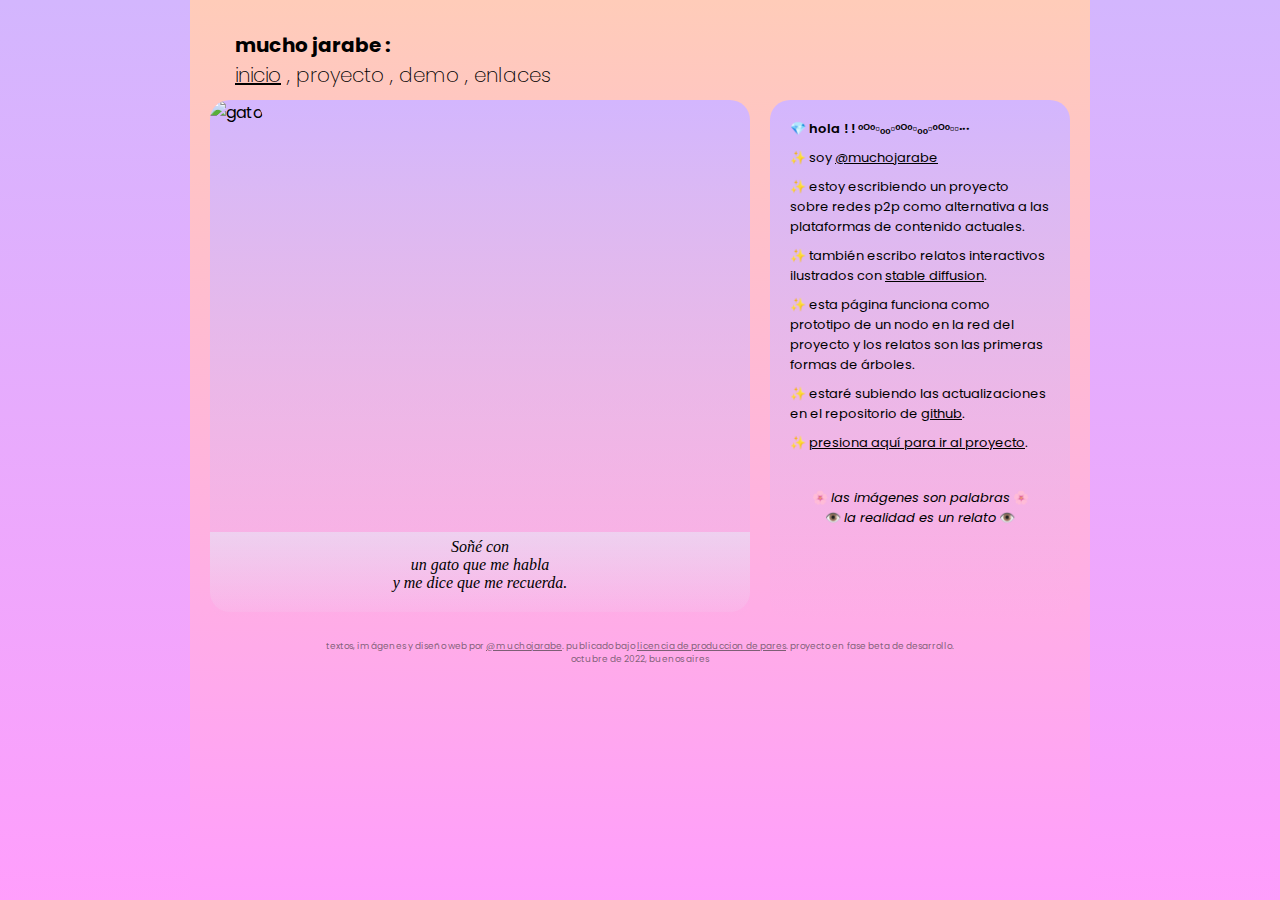
==== index.html @ ccfd662f "Add files via upload" ====
<!DOCTYPE html>
<html lang="en" id="html_index">
    <head>
        <meta charset="UTF-8" />
        <meta http-equiv="X-UA-Compatible" content="IE=edge" />
        <meta name="viewport" content="width=device-width, initial-scale=1.0" />
        <title>/ / i n i c i o</title>
        <link rel="icon" type="image/x-icon" href="img/favicon.ico" />
        <link rel="preconnect" href="https://fonts.googleapis.com" />
        <link rel="preconnect" href="https://fonts.gstatic.com" crossorigin />
        <link
            href="https://fonts.googleapis.com/css2?family=Poppins:ital,wght@0,300;0,400;0,600;1,300;1,400&display=swap"
            rel="stylesheet"
        />
        <link href="estilos.css" rel="stylesheet" type="text/css" />
    </head>

    <body id="body_index">
        <header>
            <h1>mucho jarabe :</h1>
        </header>

        <nav>
            <h3 class="elementos_nav">
                <a href="#" class="seleccionado_nav">inicio</a> ,
                <a href="proyecto.html">proyecto</a> ,
                <a href="demo.html">demo</a> ,
                <a href="enlaces.html">enlaces</a>
            </h3>
        </nav>

        <main class="main_padre">
            <section class="section_g" id="section_g_index">
                <div class="cont_img_section">
                    <img
                        src="img/gato.png"
                        alt="gato"
                        width="540"
                        height="432"
                    />
                </div>

                <div class="pie_padre">
                    <article class="pie_izq"></article>

                    <article class="pie_cen">
                        <p>
                            <i>
                                Soñé con<br />
                                un gato que me habla<br />
                                y me dice que me recuerda.
                            </i>
                        </p>
                    </article>

                    <article class="pie_der"></article>
                </div>
            </section>

            <aside class="aside_g" id="aside_g_index">
                <div class="bloque_1_aside">
                    <article class="superior_bloque_1_aside">
                        <p class="subtitulo_bloque_1_aside">
                            💎 hola ! ! ᵒᴼᵒ▫ₒₒ▫ᵒᴼᵒ▫ₒₒ▫ᵒᴼᵒ▫▫·∙∙
                        </p>
                        <p>
                            ✨ soy
                            <a
                                href="https://www.instagram.com/muchojarabe/"
                                target="_blank"
                                >@muchojarabe</a
                            >
                        </p>
                        <p>
                            ✨ estoy escribiendo un proyecto sobre redes p2p
                            como alternativa a las plataformas de contenido
                            actuales.
                        </p>
                        <p>
                            ✨ también escribo relatos interactivos ilustrados
                            con
                            <a
                                href="https://huggingface.co/spaces/stabilityai/stable-diffusion"
                                target="_blank"
                                >stable diffusion</a
                            >.
                        </p>
                        <p>
                            ✨ esta página funciona como prototipo de un nodo en
                            la red del proyecto y los relatos son las primeras
                            formas de árboles.
                        </p>
                        <p>
                            ✨ estaré subiendo las actualizaciones en el
                            repositorio de
                            <a href="https://github.com/muchojarabe/bosques_p2p"
                                >github</a
                            >.
                        </p>
                        <!-- <p name="vis-inv">
                            ✨ presiona la imagen para continuar</a>.
                        </p> -->
                        <p name="inv-vis">
                            ✨ <a href="proyecto.html">presiona aquí para ir al proyecto</a>.
                        </p>
                    </article>

                    <article class="inferior_bloque_1_aside">
                        <p class="p_final_bloque_1_aside">
                            🌸 <i>las imágenes son palabras</i> 🌸<br />
                            👁️ <i>la realidad es un relato</i> 👁️
                        </p>
                    </article>
                </div>
            </aside>
        </main>

        <footer class="footer_body">
            textos, imágenes y diseño web por
            <a href="https://www.instagram.com/muchojarabe/" target="_blank"
                >@muchojarabe</a
            >. publicado bajo
            <a href="http://endefensadelsl.org/ppl_deed_es.html" target="_blank"
                >licencia de produccion de pares</a
            >. proyecto en fase beta de desarrollo.<br />octubre de 2022, buenos
            aires
        </footer>
    </body>
</html>
---- estilos.css ----
/*! HTML */

.tachar {
    text-decoration: line-through;
}

/* html a:active {
    color: rgba(52, 52, 52, 0.641);
} */

html a:hover, a:active {
    color: rgba(0, 0, 0, 0.7);
}

body > footer a:hover, a:active {
    color: rgba(52, 52, 52, 0.5);
}

html {
    height: 100%;
    margin: 0px;
    padding: 0px;
}

/*! BODY _____________________________________________________*/

body {
    font-family: 'Poppins', sans-serif;
    width: 900px;
    height: 100%;
    margin: 0 auto;
}

/*! HEADER */

header {
    width: 900px;
    height: 30px;
    margin: 0px;
    padding-top: 30px;
}

header h1 {
    font-size: 20px;
    margin: 0;
    margin-left: 45px;
}

/*! NAV */

nav {
    /* background-color: rgba(128, 128, 128, 0.3);  */
    width: 500px;
    height: 40px;
    margin: 0px;
    margin-left: 45px;
}

.elementos_nav {
    font-size: 20px;
    font-weight: 200;
    margin: 0px;
}

nav a {
    color: black;
    text-decoration: none;
}

.seleccionado_nav {
    text-decoration: underline;
}

/*! MAIN _____________________________________________________*/

main {
    /* background-color: rgba(128, 128, 128, 0.3);  */
    width: 860px;
    height: 500px;
    margin-top: 0px;
    margin-left: 20px;
}

.main_padre {
    display: flex;
    justify-content: center;
}

main a {
    color: black;
}

/*! SECTION _____________________________________________________*/

.section_g {
    width: 500px;
    height: 480px;
    padding: 20px;
    border-radius: 20px;
    /* background-color: rgba(4, 255, 255, 0.15); */
}

#section_g_index {
    padding: 0px;
    padding-bottom: 20px;
    width: 540px;
    height: 500px;
}

#section_g_proyecto {
    padding: 0px;
    padding-bottom: 20px;
    width: 540px;
    height: 500px;
}

#section_g_demo {
    padding: 0px;
    padding-bottom: 20px;
    width: 540px;
    height: 500px;
}

#section_g_enlaces {
    padding: 0px;
    padding-bottom: 20px;
    width: 540px;
    height: 490px;

}
.cont_img_section {
    /* background-color: rgba(224, 255, 255, 0.15); */
    width: 500px;
    height: 400px;
}

.cont_img_section img {
    border-radius: 20px;
    border-bottom-left-radius: 0cm;
    border-bottom-right-radius: 0cm;
}

/* .cont_img_section img:hover {
    filter: brightness(110%);
} */

.cont_img_section::-webkit-scrollbar {
    display: none;
}

#cont_texto_proyecto {
    overflow: scroll;
    overflow-x: hidden;
    /* background-color: rgba(254, 247, 237, 0.35); */
    background: linear-gradient(
        to bottom,
        rgba(224, 255, 255, 0.24),
        rgba(224, 255, 255, 0.08)
    );
    width: 540px;
    height: 430px;
    text-align: justify;
    border-radius: 20px;
    /* border-bottom-left-radius: 0cm;
    border-bottom-right-radius: 0cm; */
}

#cont_texto_proyecto p {
    margin: 5px 70px 0px 70px;
    font-family: 'EB Garamond', serif;
    font-size: 16px;
}

#cont_texto_enlaces {
    overflow: scroll;
    overflow-x: hidden;
    /* background-color: rgba(254, 247, 237, 0.35); */
    width: 540px;
    height: 490px;
    padding-top: 10px;
    border-radius: 20px;
}

#cont_texto_enlaces p {
    margin: 10px 70px 0px 70px;
    font-size: 14px;
}

#cont_texto_proyecto h2 {
    margin: 40px 70px 0px 70px;
    font-family: 'EB Garamond', serif;
    font-size: 32px;
    font-weight: normal;
}

#slider_01 {
    display: block;
    margin: 0px auto;
    background-color: lightcoral;
}

/*! PIE */

.pie_padre {
    /* background-color: rgba(224, 255, 255, 0.15); */
    display: flex;
    justify-content: space-between;
    width: 540px;
    height: 80px;
    margin-top: 32px;
    background: linear-gradient(
        to bottom,
        rgba(224, 255, 255, 0.4),
        rgba(224, 255, 255, 0.08)
    );
    border-bottom-left-radius: 20px;
    border-bottom-right-radius: 20px;
}

.pie_padre p {
    font-size: 12px;
    margin: 0;
}

.pie_izq {
    width: 100px;
}

#bot_ant {
    visibility: hidden;
}

.pie_izq p {
    text-align: left;
    margin-top: 7px;
    margin-left: 20px;
}

#inv-vis1 {
    visibility: hidden;
}

#inv-vis2 {
    visibility: hidden;
}

.pie_cen {
    /* background-color: rgba(224, 255, 255, 0.2); */
    /* background: linear-gradient(
        to bottom,
        rgba(224, 255, 255, 0.22),
        rgba(224, 255, 255, 0.06)
    ); */
    height: 60px;
    width: 300px;
    font-family: 'EB Garamond', serif;
}

.pie_cen p {
    text-align: center;
    margin: 6px 0px;
    font-size: 16px;
}

.pie_der {
    width: 100px;
}

.pie_der p {
    text-align: right;
    margin-top: 7px;
    margin-right: 20px;
}

/*! FOOTER SECCION */

.footer_seccion {
    height: 14px;
    margin-top: 6px;
}

.footer_seccion p {
    font-size: 9px;
    margin: 0;
    text-align: center;
}

/*! ASIDE _____________________________________________________*/

.aside_g {
    width: 260px;
    height: 485px;
    margin-left: 20px;
    padding: 20px;
    padding-top: 15px;
    border-radius: 20px;
}

.aside_g p {
    margin: 0px 0px 9px 0px;
    font-size: small;
}

/*! BLOQUE 1 */

.bloque_1_aside {
    /* background-color: rgba(224, 255, 255, 0.15); */
    display: inline-flex;
    flex-direction: column;
    justify-content: space-between;
    height: 393.5px;
}
/* 
#bloque_1_aside_proyecto {
    height: 478px;
} */

.subtitulo_bloque_1_aside {
    font-weight: 600;
}

.subtitulo_bloque_1_aside p {
    margin-left: 10px;
}

.enlaces_perfil {
    height: 18px;
}

.inferior_bloque_1_aside {
    display: inline-block;
    text-align: center;
    margin-bottom: -24px;
    /* border-top-width: 1px; */
}

.cont_imagen_bloque_1_aside {
    width: 80px;
    height: 80px;
    margin: 0px auto 20px;
}

.cont_imagen_bloque_1_aside img{
    border-radius: 50px;
    margin-top: 2px;
}

.p_final_bloque_1_aside {
    margin-bottom: 0px;
}

/*! BLOQUE 2 FOOTER */

.bloque_2_aside {
    /* background-color: rgba(224, 255, 255, 0.2); */
    background: linear-gradient(
        to bottom,
        rgba(224, 255, 255, 0.18),
        rgba(224, 255, 255, 0.06)
    );
    width: 180px;
    height: 60px;
    margin-top: 20px;
    margin-left: 40px;
    border-radius: 20px;
}

.bloque_2_aside p {
    font-style: normal;
    font-size: 10px;
    text-align: left;
    margin: 0px;
    margin-left: 14px;
}

.superior_bloque_2_aside {
    padding-top: 10px;
}

.superior_bloque_2_aside p {
    white-space: nowrap;
    text-overflow: ellipsis;
    overflow: hidden;
    width: 162px;
    margin: 0px;
    margin-left: 14px;
}

.subtitulo_bloque_2_aside {
    padding-top: 2px;
}

#guia_id {
    visibility: hidden;
    width: 300px;
    height: 80px;
    margin-top: 20px;
    margin-left: -20px;
    border-radius: 0px;;
    border-bottom-left-radius: 20px;
    border-bottom-right-radius: 20px;
}

#guia_id p {
    margin-left: 40px;
}

/*! FOOTER BODY */

.footer_body {
    margin-top: 40px;
    font-size: 9px;
    text-align: center;
    color: rgba(52, 52, 52, 0.641);
}

.footer_body a {
    color: rgba(52, 52, 52, 0.641);
}

/*! COLORES____________________________________________________________*/

html {
    background: linear-gradient(to bottom, #d3b6fe, hsl(302, 100%, 81%));
}
body {
    background: linear-gradient(to bottom, #ffccb9, hsl(302, 100%, 81%));
}
main > section,
main > aside {
    background: linear-gradient(to bottom, #d3b6fe, rgb(255, 158, 252, 0));
}


































/*
    #61fefb 1) cian
    #d4fead 2) cian ama
    #f8fc5d 3) ama
    #ffccb9 4) ama mage
    #ff6bfb 5) mage 
    #d3b6fe 6) mage cian
    #e6e6e0 7) blanco pali
    #6f90fb 8) azul
*/

/*! COLORES INDEX */
/* 
#html_index,
#section_g_index,
#aside_g_index {
    background: linear-gradient(to bottom, #d3b6fe , #d4fead);
}

#body_index {
    background: linear-gradient(to bottom, hsl(60, 98%, 74%), #d4fead);
} */

/*! COLORES PROYECTO */
/* 
#html_proyecto,
#section_g_proyecto,
#aside_g_proyecto {
    background: linear-gradient(to bottom, #e9f3b2, hsl(146, 100%, 72%));
}

#body_proyecto {
    background: linear-gradient(to bottom, #a5fbed, hsl(146, 100%, 72%));
} */

/*! COLORES DEMO */
/* 
.html_demo,
.section_g_demo,
.aside_g_demo {
    background: linear-gradient(to bottom, #d3b6fe, hsl(302, 100%, 81%));
}
.body_demo {
    background: linear-gradient(to bottom, #ffccb9, hsl(302, 100%, 81%));
} */

/*! COLORES enlaces */
/* 
#html_enlaces,
#section_g_enlaces,
#aside_g_enlaces {
    background: linear-gradient(to bottom, hsl(60, 98%, 74%), hsl(179, 99%, 79%));
}
#body_enlaces {
    background: linear-gradient(to bottom, #ffccb9, hsl(179, 99%, 79%));
} */
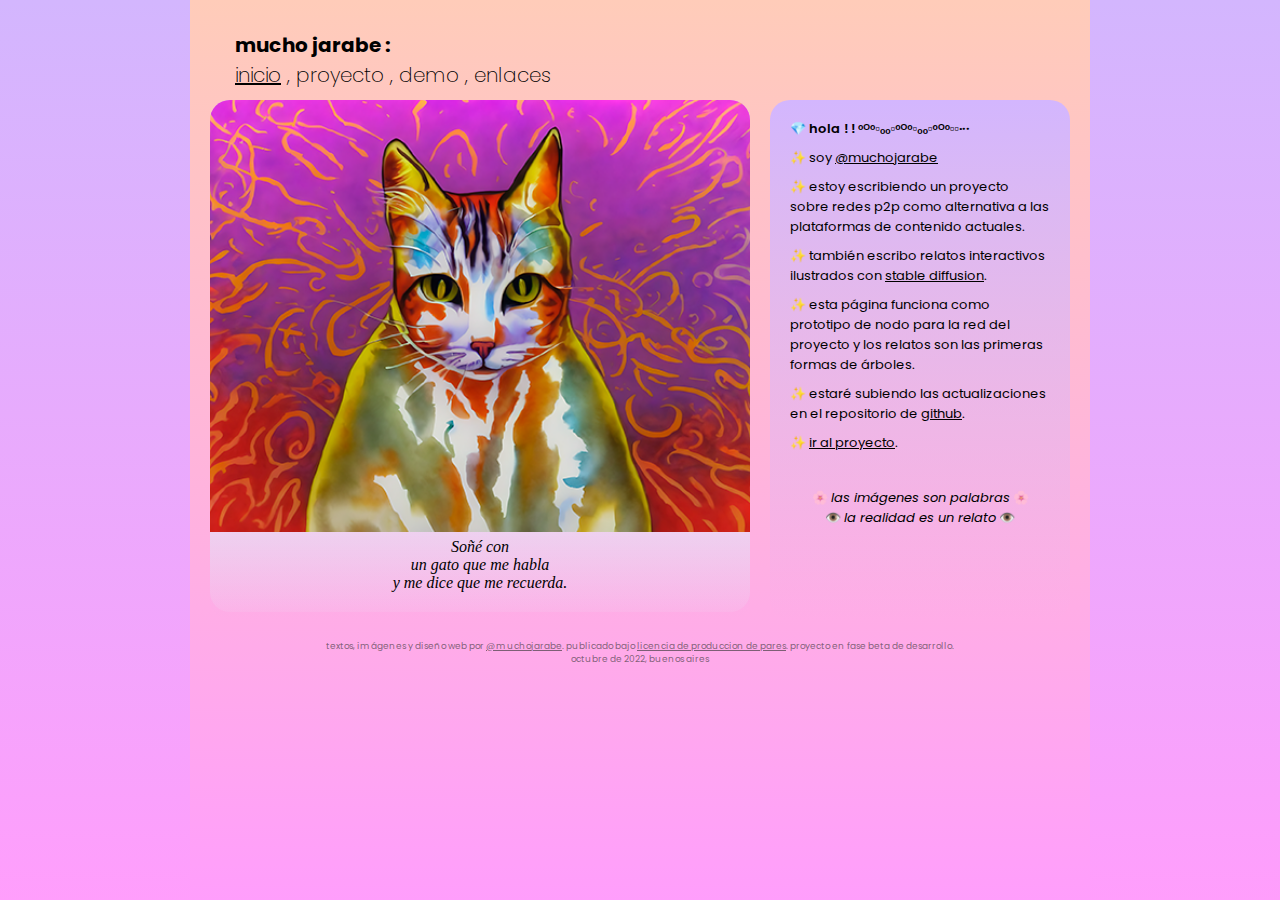
==== commit 43c6b1b2: "Update index.html" ====
--- a/index.html
+++ b/index.html
@@ -86,7 +86,7 @@
                             >.
                         </p>
                         <p>
-                            ✨ esta página funciona como prototipo de un nodo en
+                            ✨ esta página funciona como prototipo de nodo para
                             la red del proyecto y los relatos son las primeras
                             formas de árboles.
                         </p>
@@ -101,7 +101,7 @@
                             ✨ presiona la imagen para continuar</a>.
                         </p> -->
                         <p name="inv-vis">
-                            ✨ <a href="proyecto.html">presiona aquí para ir al proyecto</a>.
+                            ✨ <a href="proyecto.html">ir al proyecto</a>.
                         </p>
                     </article>
 
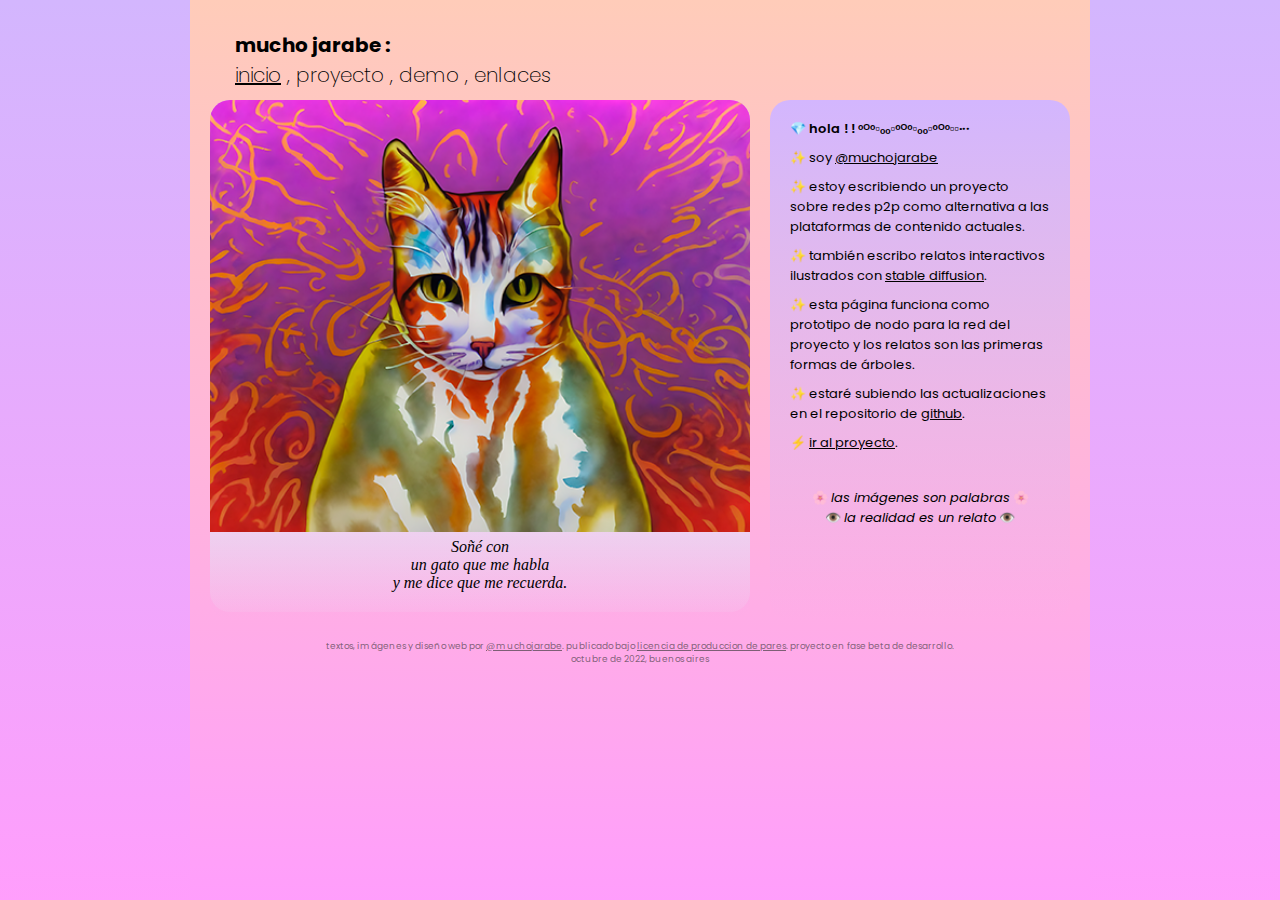
==== commit 04355e26: "Update index.html" ====
--- a/index.html
+++ b/index.html
@@ -101,7 +101,7 @@
                             ✨ presiona la imagen para continuar</a>.
                         </p> -->
                         <p name="inv-vis">
-                            ✨ <a href="proyecto.html">ir al proyecto</a>.
+                            ⚡ <a href="proyecto.html">ir al proyecto</a>.
                         </p>
                     </article>
 
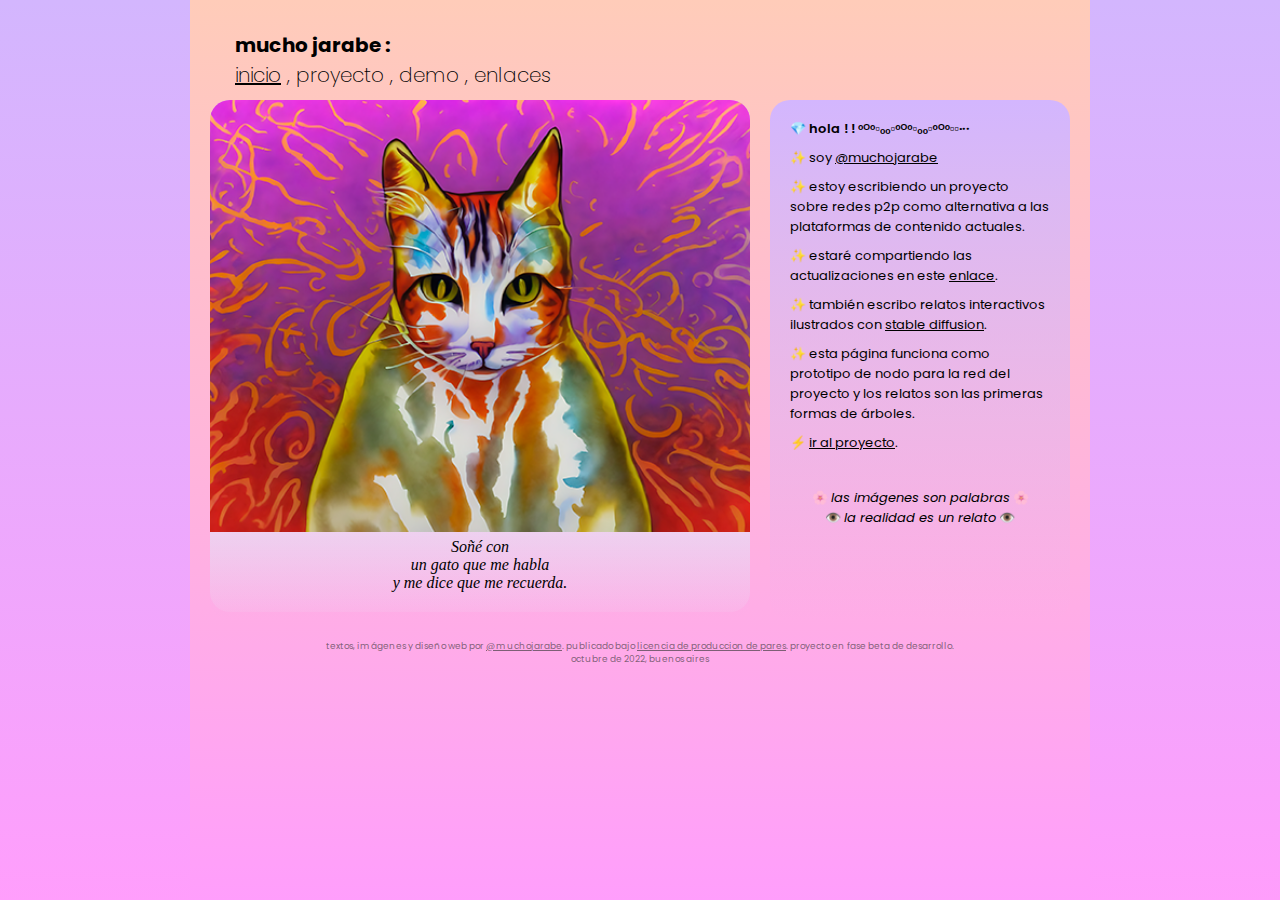
==== commit c23903aa: "Update index.html" ====
--- a/index.html
+++ b/index.html
@@ -77,6 +77,11 @@
                             actuales.
                         </p>
                         <p>
+                            ✨ estaré compartiendo las actualizaciones en este <a href="https://muchojarabe.github.io/bosques_p2p/index.html"
+                                >enlace</a
+                            >.
+                        </p>
+                        <p>
                             ✨ también escribo relatos interactivos ilustrados
                             con
                             <a
@@ -90,15 +95,8 @@
                             la red del proyecto y los relatos son las primeras
                             formas de árboles.
                         </p>
-                        <p>
-                            ✨ estaré subiendo las actualizaciones en el
-                            repositorio de
-                            <a href="https://github.com/muchojarabe/bosques_p2p"
-                                >github</a
-                            >.
-                        </p>
                         <!-- <p name="vis-inv">
-                            ✨ presiona la imagen para continuar</a>.
+                            ⚡ presiona la imagen para continuar</a>.
                         </p> -->
                         <p name="inv-vis">
                             ⚡ <a href="proyecto.html">ir al proyecto</a>.
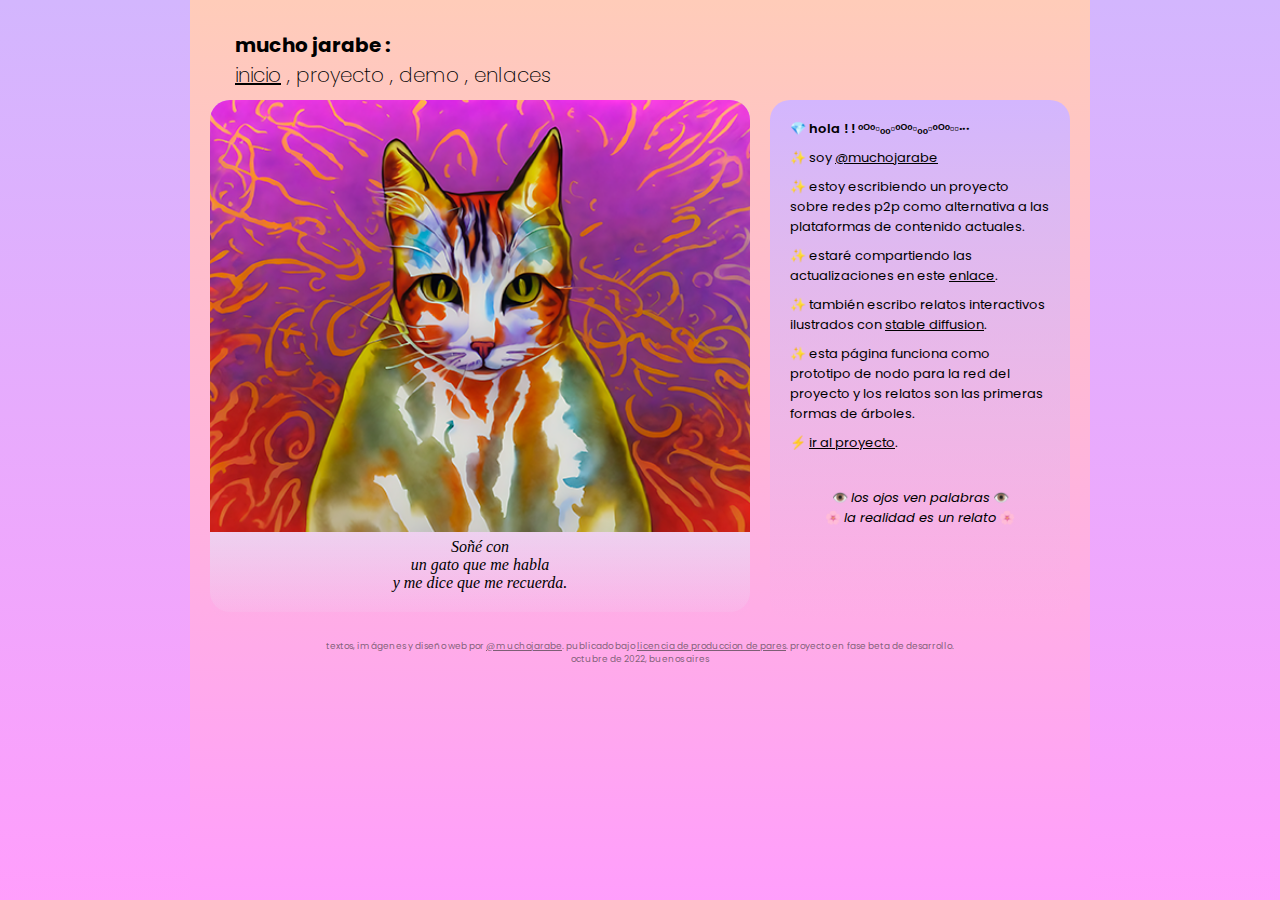
==== commit 8211482e: "Update index.html" ====
--- a/index.html
+++ b/index.html
@@ -105,8 +105,8 @@
 
                     <article class="inferior_bloque_1_aside">
                         <p class="p_final_bloque_1_aside">
-                            🌸 <i>las imágenes son palabras</i> 🌸<br />
-                            👁️ <i>la realidad es un relato</i> 👁️
+                            👁️ <i>los ojos ven palabras</i> 👁️<br />
+                            🌸 <i>la realidad es un relato</i> 🌸
                         </p>
                     </article>
                 </div>
